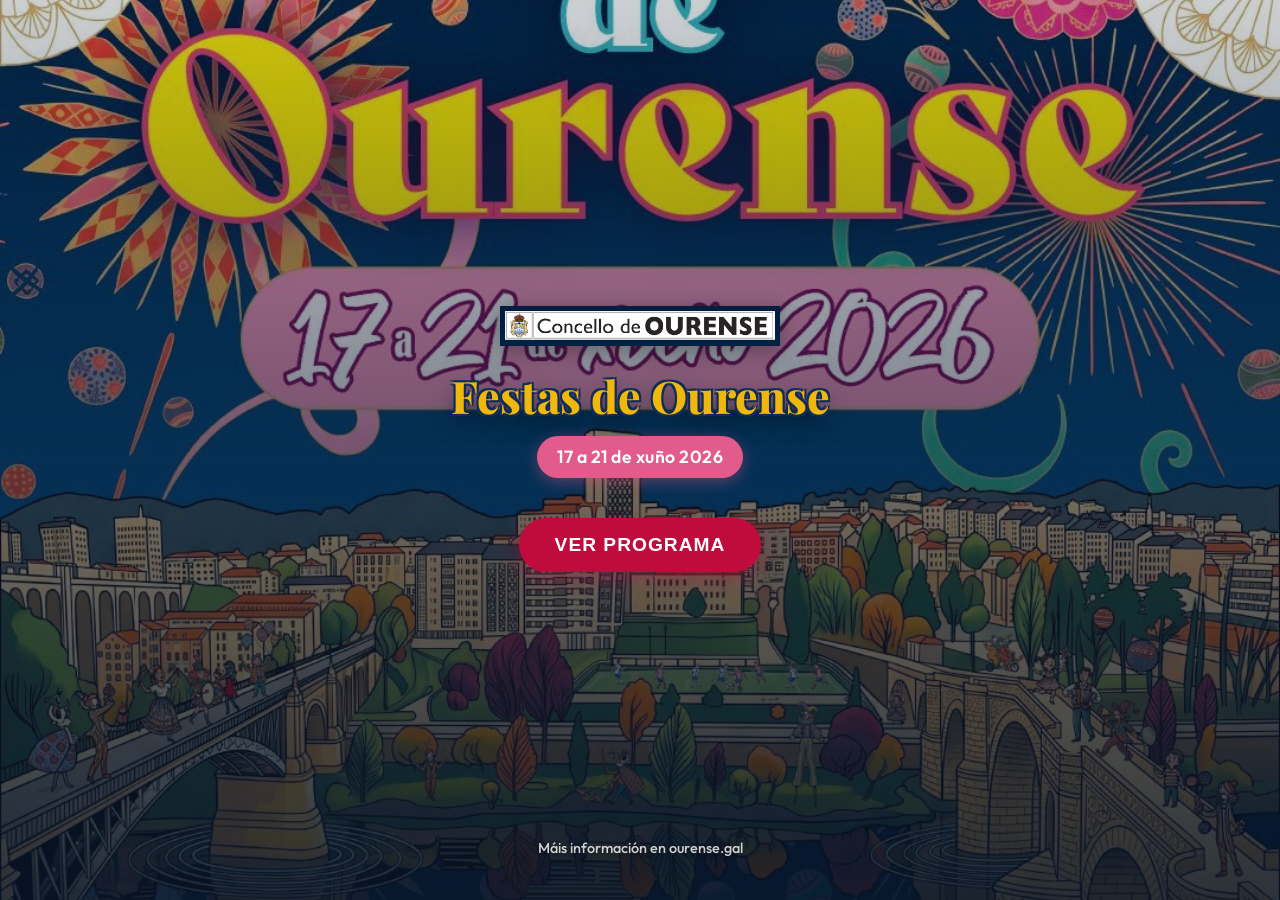
==== index.html @ bfb31bf0 "Proyecto inicial" ====
<!DOCTYPE html>
<html lang="gl">
<head>
  <meta charset="UTF-8">
  <meta name="viewport" content="width=device-width, initial-scale=1.0, maximum-scale=1.0, user-scalable=no">
  <title>Festas de Ourense 2026</title>
  
  <!-- SEO Meta Tags -->
  <meta name="description" content="Programa oficial, interactivo e optimizado para móbiles das Festas de Ourense 2026. Abre localizacións en Google Maps e garda os teus eventos favoritos.">
  <meta name="theme-color" content="#081b33">
  
  <!-- PWA & Mobile Web App Capable -->
  <meta name="apple-mobile-web-app-capable" content="yes">
  <meta name="apple-mobile-web-app-status-bar-style" content="black-translucent">
  <meta name="apple-mobile-web-app-title" content="Festas Ourense">
  <link rel="apple-touch-icon" href="assets/icon-192.png">
  <link rel="manifest" href="manifest.json">
  <link rel="shortcut icon" href="assets/favicon.ico" type="image/x-icon">

  <!-- Google Fonts -->
  <link rel="preconnect" href="https://fonts.googleapis.com">
  <link rel="preconnect" href="https://fonts.gstatic.com" crossorigin>
  <link href="https://fonts.googleapis.com/css2?family=Outfit:wght@300;400;500;600;700&family=Playfair+Display:ital,wght@0,600;0,700;0,800;1,600&display=swap" rel="stylesheet">
  
  <!-- CSS Styles -->
  <link rel="stylesheet" href="style.css">
</head>
<body>

  <!-- Screen 1: Splash Screen / Portada -->
  <div id="splash-screen" class="splash-container">
    <div class="splash-overlay"></div>
    <div class="splash-content">
      <img src="assets/logo.png" alt="Concello de Ourense" class="splash-logo">
      <h1 class="splash-title">Festas de Ourense</h1>
      <div class="splash-badge">17 a 21 de xuño 2026</div>
      <button id="btn-enter" class="btn-primary-ripple">Ver Programa</button>
    </div>
    <div class="splash-footer">
      Máis información en ourense.gal
    </div>
  </div>

  <!-- Screen 2: Main App Screen -->
  <div id="app-container" class="app-main hidden">
    <!-- Top Header Bar -->
    <header class="app-header">
      <div class="header-logo-container">
        <img src="assets/logo.png" alt="Concello de Ourense" class="header-logo">
      </div>
      <div class="header-titles">
        <h2 class="header-main-title">Festas de Ourense</h2>
        <div class="header-badge">17 a 21 de xuño 2026</div>
      </div>
    </header>

    <!-- Search and Filter Bar -->
    <section class="search-section">
      <div class="search-wrapper">
        <span class="search-icon">
          <svg width="20" height="20" viewBox="0 0 24 24" fill="none" stroke="currentColor" stroke-width="2.5" stroke-linecap="round" stroke-linejoin="round"><circle cx="11" cy="11" r="8"></circle><line x1="21" y1="21" x2="16.65" y2="16.65"></line></svg>
        </span>
        <input type="text" id="search-input" placeholder="Buscar orquestra, concerto, lugar..." autocomplete="off">
        <button id="search-clear-btn" class="search-clear-btn hidden" aria-label="Limpar busca">
          <svg width="18" height="18" viewBox="0 0 24 24" fill="none" stroke="currentColor" stroke-width="2.5" stroke-linecap="round" stroke-linejoin="round"><line x1="18" y1="6" x2="6" y2="18"></line><line x1="6" y1="6" x2="18" y2="18"></line></svg>
        </button>
      </div>
    </section>

    <!-- Navigation Tabs (horizontal scrolling on mobile) -->
    <nav class="tabs-nav">
      <div class="tabs-scroll-container">
        <button class="tab-btn active" data-tab="all">Xerais</button>
        <button class="tab-btn" data-tab="17">Mér 17</button>
        <button class="tab-btn" data-tab="18">Xov 18</button>
        <button class="tab-btn" data-tab="19">Ven 19</button>
        <button class="tab-btn" data-tab="20">Sáb 20</button>
        <button class="tab-btn" data-tab="21">Dom 21</button>
        <button class="tab-btn tab-btn-fav" data-tab="favorites">
          <span class="fav-icon-wrapper">
            <svg class="star-icon" width="16" height="16" viewBox="0 0 24 24" fill="currentColor"><polygon points="12 2 15.09 8.26 22 9.27 17 14.14 18.18 21.02 12 17.77 5.82 21.02 7 14.14 2 9.27 8.91 8.26 12 2"></polygon></svg>
          </span>
          Favoritos
        </button>
      </div>
    </nav>

    <!-- Events Content -->
    <main class="events-main">
      <!-- Active Tab Header (Shows day name / count of favorites) -->
      <div class="tab-header-info">
        <h3 id="tab-title">Eventos Xerais / Varios días</h3>
        <span id="event-count" class="event-count-badge">0 eventos</span>
      </div>

      <!-- Events List Container -->
      <div id="events-list" class="events-list">
        <!-- Rendered dynamically via app.js -->
      </div>
    </main>

    <!-- PWA Install Prompt Banner -->
    <div id="pwa-install-banner" class="pwa-banner hidden">
      <div class="pwa-banner-content">
        <img src="assets/icon-192.png" alt="App Icon" class="pwa-banner-icon">
        <div class="pwa-banner-text">
          <h4>Engadir á pantalla de inicio</h4>
          <p>Accede ao programa ao instante, incluso sen internet.</p>
        </div>
      </div>
      <div class="pwa-banner-actions">
        <button id="pwa-btn-cancel" class="btn-text">Agora non</button>
        <button id="pwa-btn-install" class="btn-accent">Instalar</button>
      </div>
    </div>

    <!-- Footer of main page -->
    <footer class="app-footer">
      <p>Máis información en <a href="https://ourense.gal" target="_blank" rel="noopener">ourense.gal</a></p>
      <p class="copyright">Concello de Ourense &copy; 2026</p>
    </footer>
  </div>

  <!-- JavaScript App Logic -->
  <script src="app.js"></script>
</body>
</html>
---- style.css ----
/* Reset & Base Styles */
* {
  box-sizing: border-box;
  margin: 0;
  padding: 0;
  -webkit-tap-highlight-color: transparent;
}

:root {
  --color-bg-dark: #081528;
  --color-primary: #102d59;
  --color-accent-red: #c00c3c;
  --color-accent-pink: #e25b8b;
  --color-accent-green: #1f6b3e;
  --color-accent-yellow: #f0b70c;
  --color-card-bg: rgba(255, 255, 255, 0.92);
  --color-text-main: #2b3a4a;
  --color-text-muted: #6b7785;
  --font-serif: 'Playfair Display', Georgia, serif;
  --font-sans: 'Outfit', -apple-system, BlinkMacSystemFont, sans-serif;
  --shadow-premium: 0 10px 30px rgba(0, 0, 0, 0.15);
  --border-radius-lg: 24px;
  --border-radius-md: 16px;
  --transition-smooth: all 0.3s cubic-bezier(0.4, 0, 0.2, 1);
}

body {
  font-family: var(--font-sans);
  background-color: var(--color-bg-dark);
  color: var(--color-text-main);
  line-height: 1.5;
  min-height: 100vh;
  overflow-x: hidden;
  display: flex;
  justify-content: center;
}

/* Scrollbar styling */
::-webkit-scrollbar {
  width: 6px;
  height: 6px;
}
::-webkit-scrollbar-track {
  background: rgba(255, 255, 255, 0.05);
}
::-webkit-scrollbar-thumb {
  background: rgba(255, 255, 255, 0.2);
  border-radius: 3px;
}

/* -------------------------------------------------------------
   SPLASH SCREEN / PORTADA
------------------------------------------------------------- */
.splash-container {
  position: fixed;
  top: 0;
  left: 0;
  width: 100%;
  height: 100%;
  z-index: 1000;
  background-image: url('assets/cover.jpg');
  background-size: cover;
  background-position: center;
  display: flex;
  flex-direction: column;
  justify-content: space-between;
  align-items: center;
  padding: 40px 20px;
  transition: opacity 0.6s cubic-bezier(0.4, 0, 0.2, 1), transform 0.6s cubic-bezier(0.4, 0, 0.2, 1);
}

.splash-overlay {
  position: absolute;
  top: 0;
  left: 0;
  width: 100%;
  height: 100%;
  background: linear-gradient(to bottom, rgba(8, 21, 40, 0.2) 0%, rgba(8, 21, 40, 0.85) 100%);
  z-index: 1;
}

.splash-content {
  position: relative;
  z-index: 2;
  text-align: center;
  display: flex;
  flex-direction: column;
  align-items: center;
  margin-top: auto;
  margin-bottom: auto;
  width: 100%;
  max-width: 450px;
}

.splash-logo {
  max-width: 280px;
  height: auto;
  margin-bottom: 25px;
  filter: drop-shadow(0 4px 10px rgba(0, 0, 0, 0.3));
}

.splash-title {
  font-family: var(--font-serif);
  font-size: 2.8rem;
  font-weight: 800;
  color: var(--color-accent-yellow);
  text-shadow: 2px 2px 0px var(--color-primary), -2px -2px 0px var(--color-primary), 2px -2px 0px var(--color-primary), -2px 2px 0px var(--color-primary), 0 10px 20px rgba(0, 0, 0, 0.5);
  margin-bottom: 15px;
  line-height: 1.1;
}

.splash-badge {
  background-color: var(--color-accent-pink);
  color: white;
  padding: 8px 20px;
  border-radius: 50px;
  font-weight: 600;
  font-size: 1.1rem;
  box-shadow: 0 4px 15px rgba(226, 91, 139, 0.4);
  margin-bottom: 40px;
  letter-spacing: 0.5px;
}

.btn-primary-ripple {
  background: var(--color-accent-red);
  color: white;
  border: none;
  padding: 16px 36px;
  font-size: 1.2rem;
  font-weight: 700;
  border-radius: 50px;
  cursor: pointer;
  box-shadow: 0 6px 20px rgba(192, 12, 60, 0.4);
  transition: var(--transition-smooth);
  text-transform: uppercase;
  letter-spacing: 1px;
  position: relative;
  overflow: hidden;
}

.btn-primary-ripple:active {
  transform: scale(0.96);
  box-shadow: 0 4px 10px rgba(192, 12, 60, 0.3);
}

.splash-footer {
  position: relative;
  z-index: 2;
  color: white;
  font-size: 0.9rem;
  opacity: 0.8;
  font-weight: 500;
  text-shadow: 0 2px 4px rgba(0, 0, 0, 0.5);
}

.splash-container.fade-out {
  opacity: 0;
  transform: scale(1.05);
  pointer-events: none;
}

/* -------------------------------------------------------------
   MAIN CONTAINER (MOBILE PREVIEW CONTAINER FOR DESKTOP)
------------------------------------------------------------- */
.app-main {
  width: 100%;
  max-width: 550px; /* Mobile width container on desktop */
  min-height: 100vh;
  background-image: url('assets/background.jpg');
  background-size: cover;
  background-position: center;
  background-attachment: fixed;
  display: flex;
  flex-direction: column;
  position: relative;
  box-shadow: 0 0 40px rgba(0, 0, 0, 0.6);
  border-left: 1px solid rgba(255, 255, 255, 0.05);
  border-right: 1px solid rgba(255, 255, 255, 0.05);
  padding-bottom: 20px;
}

.hidden {
  display: none !important;
}

/* -------------------------------------------------------------
   APP HEADER
------------------------------------------------------------- */
.app-header {
  padding: 24px 20px 15px 20px;
  text-align: center;
  display: flex;
  flex-direction: column;
  align-items: center;
}

.header-logo-container {
  background: white;
  padding: 6px 12px;
  border-radius: 8px;
  box-shadow: 0 4px 12px rgba(0, 0, 0, 0.25);
  margin-bottom: 12px;
}

.header-logo {
  height: 28px;
  display: block;
}

.header-main-title {
  font-family: var(--font-serif);
  font-size: 2.2rem;
  color: var(--color-accent-yellow);
  text-shadow: 1.5px 1.5px 0px var(--color-primary), -1.5px -1.5px 0px var(--color-primary), 1.5px -1.5px 0px var(--color-primary), -1.5px 1.5px 0px var(--color-primary), 0 5px 10px rgba(0,0,0,0.3);
  margin-bottom: 6px;
  line-height: 1.1;
}

.header-badge {
  display: inline-block;
  background-color: var(--color-accent-pink);
  color: white;
  padding: 4px 14px;
  border-radius: 50px;
  font-weight: 600;
  font-size: 0.85rem;
  box-shadow: 0 3px 10px rgba(226, 91, 139, 0.35);
}

/* -------------------------------------------------------------
   SEARCH SECTION
------------------------------------------------------------- */
.search-section {
  padding: 0 20px 15px 20px;
}

.search-wrapper {
  position: relative;
  display: flex;
  align-items: center;
  background: rgba(255, 255, 255, 0.15);
  backdrop-filter: blur(10px);
  -webkit-backdrop-filter: blur(10px);
  border: 1px solid rgba(255, 255, 255, 0.25);
  border-radius: 14px;
  padding: 2px 14px;
  transition: var(--transition-smooth);
}

.search-wrapper:focus-within {
  background: rgba(255, 255, 255, 0.25);
  border-color: var(--color-accent-yellow);
  box-shadow: 0 0 15px rgba(240, 183, 12, 0.2);
}

.search-icon {
  color: rgba(255, 255, 255, 0.8);
  display: flex;
  align-items: center;
  margin-right: 10px;
}

.search-wrapper input {
  width: 100%;
  height: 44px;
  background: transparent;
  border: none;
  outline: none;
  font-family: var(--font-sans);
  color: white;
  font-size: 1rem;
  font-weight: 500;
}

.search-wrapper input::placeholder {
  color: rgba(255, 255, 255, 0.65);
}

.search-clear-btn {
  background: transparent;
  border: none;
  color: rgba(255, 255, 255, 0.7);
  cursor: pointer;
  display: flex;
  align-items: center;
  padding: 4px;
  transition: var(--transition-smooth);
}

.search-clear-btn:hover {
  color: white;
}

/* -------------------------------------------------------------
   NAVIGATION TABS
------------------------------------------------------------- */
.tabs-nav {
  padding: 0 10px 15px 10px;
  overflow: hidden;
}

.tabs-scroll-container {
  display: flex;
  gap: 8px;
  overflow-x: auto;
  padding: 4px 10px 8px 10px;
  scroll-behavior: smooth;
  scrollbar-width: none; /* Firefox */
}

.tabs-scroll-container::-webkit-scrollbar {
  display: none; /* Safari & Chrome */
}

.tab-btn {
  background: rgba(255, 255, 255, 0.1);
  backdrop-filter: blur(5px);
  -webkit-backdrop-filter: blur(5px);
  border: 1px solid rgba(255, 255, 255, 0.15);
  color: white;
  padding: 10px 18px;
  border-radius: 50px;
  font-size: 0.9rem;
  font-weight: 600;
  cursor: pointer;
  white-space: nowrap;
  transition: var(--transition-smooth);
  display: flex;
  align-items: center;
  gap: 6px;
}

.tab-btn:hover, .tab-btn:focus {
  background: rgba(255, 255, 255, 0.2);
  transform: translateY(-1px);
}

.tab-btn.active {
  background: var(--color-accent-yellow);
  color: var(--color-primary);
  border-color: var(--color-accent-yellow);
  box-shadow: 0 4px 12px rgba(240, 183, 12, 0.3);
}

.tab-btn-fav {
  background: rgba(226, 91, 139, 0.2);
  border-color: rgba(226, 91, 139, 0.3);
  color: #ffb5d0;
}

.tab-btn-fav.active {
  background: var(--color-accent-pink);
  color: white;
  border-color: var(--color-accent-pink);
  box-shadow: 0 4px 12px rgba(226, 91, 139, 0.4);
}

.fav-icon-wrapper {
  color: var(--color-accent-yellow);
}

.tab-btn-fav.active .fav-icon-wrapper {
  color: white;
}

/* -------------------------------------------------------------
   EVENTS CONTENT
------------------------------------------------------------- */
.events-main {
  flex: 1;
  padding: 0 20px;
}

.tab-header-info {
  display: flex;
  justify-content: space-between;
  align-items: center;
  margin-bottom: 15px;
  color: white;
}

.tab-header-info h3 {
  font-size: 1.15rem;
  font-weight: 600;
  text-shadow: 0 2px 4px rgba(0,0,0,0.5);
}

.event-count-badge {
  background: rgba(255, 255, 255, 0.2);
  padding: 4px 10px;
  border-radius: 50px;
  font-size: 0.8rem;
  font-weight: 600;
}

.events-list {
  display: flex;
  flex-direction: column;
  gap: 16px;
}

/* EVENT CARD */
.event-card {
  background: var(--color-card-bg);
  backdrop-filter: blur(12px);
  -webkit-backdrop-filter: blur(12px);
  border: 1px solid rgba(255, 255, 255, 0.5);
  border-radius: var(--border-radius-lg);
  padding: 20px;
  box-shadow: var(--shadow-premium);
  transition: var(--transition-smooth);
  position: relative;
  overflow: hidden;
  animation: slideUpFade 0.4s ease-out both;
}

@keyframes slideUpFade {
  from {
    opacity: 0;
    transform: translateY(20px);
  }
  to {
    opacity: 1;
    transform: translateY(0);
  }
}

.event-card:hover {
  transform: translateY(-2px);
  box-shadow: 0 15px 35px rgba(0, 0, 0, 0.22);
}

/* Status Badges */
.event-status-badge {
  position: absolute;
  top: 24px;
  right: 70px;
  font-size: 0.7rem;
  font-weight: 700;
  padding: 3px 8px;
  border-radius: 4px;
  text-transform: uppercase;
  letter-spacing: 0.5px;
}

.status-live {
  background-color: #ffe8e8;
  color: #d11a1a;
  border: 1px solid #ffcccc;
  animation: pulseLive 1.5s infinite;
}

@keyframes pulseLive {
  0% { opacity: 1; }
  50% { opacity: 0.6; }
  100% { opacity: 1; }
}

.status-today {
  background-color: #e3fcf0;
  color: #155724;
  border: 1px solid #c3e6cb;
}

.status-upcoming {
  background-color: #e8f4fd;
  color: #004085;
  border: 1px solid #b8daff;
}

/* Card Content Structure */
.event-info {
  margin-bottom: 16px;
  padding-right: 60px; /* Leave space for favorites button */
}

.event-title {
  font-family: var(--font-serif);
  font-size: 1.55rem;
  font-weight: 700;
  color: var(--color-primary);
  line-height: 1.25;
  margin-bottom: 8px;
}

/* Red title styling option based on PDF */
.event-card.styled-alt .event-title {
  color: var(--color-accent-red);
}

.event-divider {
  border: 0;
  border-top: 1.5px dotted #c4cfdb;
  margin: 10px 0 12px 0;
  width: 100%;
}

.event-detail-row {
  display: flex;
  align-items: flex-start;
  gap: 8px;
  margin-bottom: 8px;
  font-size: 0.95rem;
}

.event-detail-row:last-child {
  margin-bottom: 0;
}

.detail-label {
  font-weight: 700;
  color: var(--color-accent-red);
  min-width: 65px;
  font-size: 0.9rem;
}

.detail-value {
  color: var(--color-text-main);
  font-weight: 500;
}

/* Dates styling with bold numbers */
.detail-value.dates {
  font-weight: 500;
}
.detail-value.dates strong {
  font-weight: 800;
  font-size: 1.05rem;
  color: black;
}

.detail-value.time {
  color: var(--color-accent-green);
  font-weight: 700;
}

.detail-value.location {
  color: var(--color-accent-green);
  font-style: italic;
  font-weight: 600;
}

/* Card Action Buttons */
.event-actions {
  display: flex;
  gap: 10px;
  border-top: 1px solid rgba(0, 0, 0, 0.06);
  padding-top: 14px;
  margin-top: 14px;
}

.btn-card-action {
  flex: 1;
  display: flex;
  align-items: center;
  justify-content: center;
  gap: 8px;
  height: 42px;
  border-radius: 50px;
  font-family: var(--font-sans);
  font-size: 0.9rem;
  font-weight: 600;
  cursor: pointer;
  transition: var(--transition-smooth);
}

.btn-map {
  background-color: var(--color-primary);
  color: white;
  border: none;
  box-shadow: 0 4px 10px rgba(16, 45, 89, 0.25);
}

.btn-map:hover {
  background-color: #0b1f3e;
  transform: translateY(-1px);
}

.btn-share {
  background-color: white;
  color: var(--color-text-main);
  border: 1px solid #d4dadf;
}

.btn-share:hover {
  background-color: #f5f7f8;
  transform: translateY(-1px);
}

/* Floating Favorites Star Button (Top Right of Card) */
.btn-favorite-float {
  position: absolute;
  top: 15px;
  right: 15px;
  background: white;
  border: 1px solid #e2e8f0;
  width: 42px;
  height: 42px;
  border-radius: 50%;
  display: flex;
  align-items: center;
  justify-content: center;
  cursor: pointer;
  box-shadow: 0 4px 10px rgba(0,0,0,0.08);
  transition: var(--transition-smooth);
  color: var(--color-text-muted);
}

.btn-favorite-float:hover {
  transform: scale(1.08);
  box-shadow: 0 6px 15px rgba(0,0,0,0.12);
}

.btn-favorite-float.is-active {
  background-color: var(--color-accent-pink);
  border-color: var(--color-accent-pink);
  color: var(--color-accent-yellow);
  box-shadow: 0 4px 12px rgba(226, 91, 139, 0.3);
}

.btn-favorite-float svg {
  transition: var(--transition-smooth);
}

.btn-favorite-float.is-active svg {
  transform: scale(1.1);
  fill: var(--color-accent-yellow);
}

/* Empty Favorites State */
.empty-state {
  text-align: center;
  padding: 40px 20px;
  color: white;
  display: flex;
  flex-direction: column;
  align-items: center;
  animation: fadeIn 0.4s ease-out;
}

@keyframes fadeIn {
  from { opacity: 0; }
  to { opacity: 1; }
}

.empty-state-icon {
  background: rgba(255, 255, 255, 0.1);
  width: 70px;
  height: 70px;
  border-radius: 50%;
  display: flex;
  align-items: center;
  justify-content: center;
  margin-bottom: 15px;
  color: rgba(255, 255, 255, 0.6);
  border: 1px solid rgba(255, 255, 255, 0.15);
}

.empty-state h4 {
  font-size: 1.2rem;
  margin-bottom: 8px;
  font-weight: 600;
}

.empty-state p {
  font-size: 0.95rem;
  color: rgba(255, 255, 255, 0.7);
  max-width: 300px;
}

/* -------------------------------------------------------------
   PWA INSTALL BANNER
------------------------------------------------------------- */
.pwa-banner {
  position: fixed;
  bottom: 20px;
  left: 50%;
  transform: translateX(-50%);
  width: calc(100% - 32px);
  max-width: 500px;
  background: white;
  border-radius: 20px;
  padding: 16px;
  box-shadow: 0 10px 40px rgba(0, 0, 0, 0.3);
  z-index: 999;
  display: flex;
  flex-direction: column;
  gap: 12px;
  border: 1px solid rgba(255, 255, 255, 0.8);
  animation: slideUp 0.5s cubic-bezier(0.175, 0.885, 0.32, 1.275);
}

@keyframes slideUp {
  from {
    transform: translate(-50%, 100px);
    opacity: 0;
  }
  to {
    transform: translate(-50%, 0);
    opacity: 1;
  }
}

.pwa-banner-content {
  display: flex;
  align-items: center;
  gap: 12px;
}

.pwa-banner-icon {
  width: 48px;
  height: 48px;
  border-radius: 12px;
  box-shadow: 0 4px 10px rgba(0, 0, 0, 0.1);
}

.pwa-banner-text h4 {
  font-size: 0.95rem;
  font-weight: 700;
  color: var(--color-primary);
  margin-bottom: 2px;
}

.pwa-banner-text p {
  font-size: 0.8rem;
  color: var(--color-text-muted);
}

.pwa-banner-actions {
  display: flex;
  justify-content: flex-end;
  gap: 12px;
}

.btn-text {
  background: transparent;
  border: none;
  color: var(--color-text-muted);
  font-weight: 600;
  font-size: 0.9rem;
  padding: 8px 12px;
  cursor: pointer;
  font-family: var(--font-sans);
}

.btn-accent {
  background: var(--color-accent-pink);
  color: white;
  border: none;
  font-weight: 700;
  font-size: 0.9rem;
  padding: 8px 18px;
  border-radius: 50px;
  cursor: pointer;
  box-shadow: 0 4px 10px rgba(226, 91, 139, 0.25);
  font-family: var(--font-sans);
}

/* -------------------------------------------------------------
   APP FOOTER
------------------------------------------------------------- */
.app-footer {
  text-align: center;
  padding: 30px 20px 10px 20px;
  color: white;
  font-size: 0.85rem;
  opacity: 0.8;
}

.app-footer a {
  color: var(--color-accent-yellow);
  text-decoration: none;
  font-weight: 600;
}

.app-footer a:hover {
  text-decoration: underline;
}

.app-footer .copyright {
  font-size: 0.75rem;
  margin-top: 5px;
  opacity: 0.6;
}

/* Toast Notification */
.toast-msg {
  position: fixed;
  bottom: 30px;
  left: 50%;
  transform: translateX(-50%) translateY(100px);
  background: rgba(8, 21, 40, 0.95);
  color: white;
  padding: 10px 24px;
  border-radius: 50px;
  font-size: 0.9rem;
  font-weight: 600;
  box-shadow: var(--shadow-premium);
  border: 1px solid rgba(255, 255, 255, 0.15);
  z-index: 1001;
  pointer-events: none;
  transition: transform 0.3s cubic-bezier(0.175, 0.885, 0.32, 1.275);
}

.toast-msg.show {
  transform: translateX(-50%) translateY(0);
}
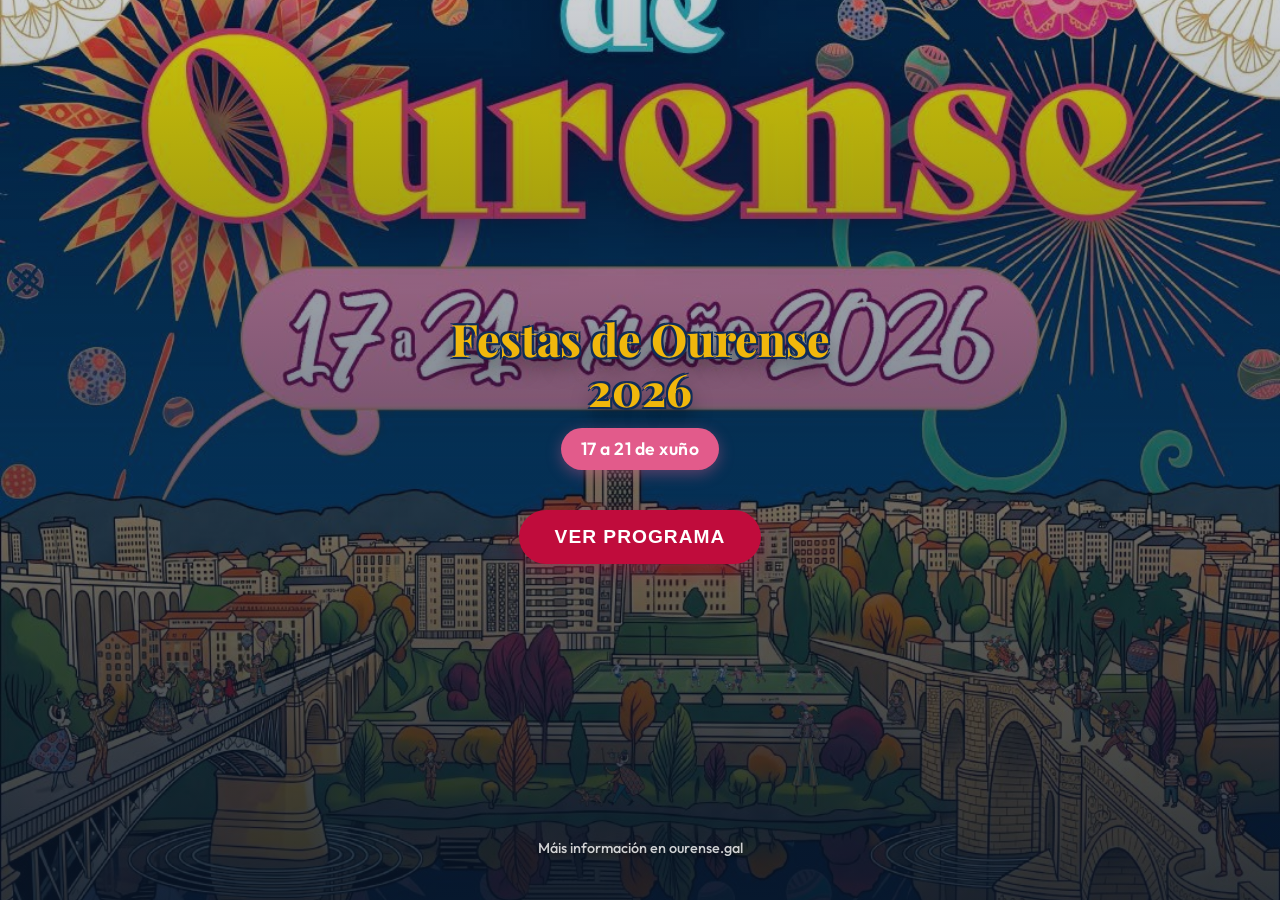
==== commit 045b2c03: "más cambios pequeños" ====
--- a/index.html
+++ b/index.html
@@ -23,7 +23,7 @@
   <link href="https://fonts.googleapis.com/css2?family=Outfit:wght@300;400;500;600;700&family=Playfair+Display:ital,wght@0,600;0,700;0,800;1,600&display=swap" rel="stylesheet">
   
   <!-- CSS Styles -->
-  <link rel="stylesheet" href="style.css">
+  <link rel="stylesheet" href="style.css?v=202606081820">
 </head>
 <body>
 
@@ -31,12 +31,11 @@
   <div id="splash-screen" class="splash-container">
     <div class="splash-overlay"></div>
     <div class="splash-content">
-      <img src="assets/logo.png" alt="Concello de Ourense" class="splash-logo">
-      <h1 class="splash-title">Festas de Ourense</h1>
-      <div class="splash-badge">17 a 21 de xuño 2026</div>
+      <h1 class="splash-title">Festas de Ourense 2026</h1>
+      <div class="splash-badge" id="splash-date-badge">17 a 21 de xuño</div>
       <button id="btn-enter" class="btn-primary-ripple">Ver Programa</button>
     </div>
-    <div class="splash-footer">
+    <div class="splash-footer" id="splash-footer-text">
       Máis información en ourense.gal
     </div>
   </div>
@@ -50,7 +49,12 @@
       </div>
       <div class="header-titles">
         <h2 class="header-main-title">Festas de Ourense</h2>
-        <div class="header-badge">17 a 21 de xuño 2026</div>
+        <div class="header-badge" id="header-date-badge">17 a 21 de xuño 2026</div>
+      </div>
+      <!-- Language Switcher Selector -->
+      <div class="lang-switcher">
+        <button id="btn-lang-gl" class="btn-lang active" data-lang="gl">GL</button>
+        <button id="btn-lang-es" class="btn-lang" data-lang="es">ES</button>
       </div>
     </header>
 
@@ -67,23 +71,21 @@
       </div>
     </section>
 
-    <!-- Navigation Tabs (horizontal scrolling on mobile) -->
-    <nav class="tabs-nav">
-      <div class="tabs-scroll-container">
-        <button class="tab-btn active" data-tab="all">Xerais</button>
-        <button class="tab-btn" data-tab="17">Mér 17</button>
-        <button class="tab-btn" data-tab="18">Xov 18</button>
-        <button class="tab-btn" data-tab="19">Ven 19</button>
-        <button class="tab-btn" data-tab="20">Sáb 20</button>
-        <button class="tab-btn" data-tab="21">Dom 21</button>
-        <button class="tab-btn tab-btn-fav" data-tab="favorites">
-          <span class="fav-icon-wrapper">
-            <svg class="star-icon" width="16" height="16" viewBox="0 0 24 24" fill="currentColor"><polygon points="12 2 15.09 8.26 22 9.27 17 14.14 18.18 21.02 12 17.77 5.82 21.02 7 14.14 2 9.27 8.91 8.26 12 2"></polygon></svg>
-          </span>
-          Favoritos
-        </button>
+    <!-- Date Select and Favorites Controls Section -->
+    <section class="controls-section">
+      <div class="select-wrapper">
+        <select id="date-select" aria-label="Seleccionar día">
+          <!-- Options rendered dynamically in app.js -->
+        </select>
       </div>
-    </nav>
+      <button id="btn-show-favs" class="btn-favs-toggle" aria-label="Ver favoritos">
+        <span class="favs-toggle-icon">
+          <svg width="18" height="18" viewBox="0 0 24 24" fill="currentColor"><polygon points="12 2 15.09 8.26 22 9.27 17 14.14 18.18 21.02 12 17.77 5.82 21.02 7 14.14 2 9.27 8.91 8.26 12 2"></polygon></svg>
+        </span>
+        <span id="favs-toggle-label">Favoritos</span>
+        <span id="favs-toggle-count" class="favs-count-pill">0</span>
+      </button>
+    </section>
 
     <!-- Events Content -->
     <main class="events-main">
@@ -104,8 +106,8 @@
       <div class="pwa-banner-content">
         <img src="assets/icon-192.png" alt="App Icon" class="pwa-banner-icon">
         <div class="pwa-banner-text">
-          <h4>Engadir á pantalla de inicio</h4>
-          <p>Accede ao programa ao instante, incluso sen internet.</p>
+          <h4 id="pwa-banner-title">Engadir á pantalla de inicio</h4>
+          <p id="pwa-banner-desc">Accede ao programa ao instante, incluso sen internet.</p>
         </div>
       </div>
       <div class="pwa-banner-actions">
@@ -116,12 +118,12 @@
 
     <!-- Footer of main page -->
     <footer class="app-footer">
-      <p>Máis información en <a href="https://ourense.gal" target="_blank" rel="noopener">ourense.gal</a></p>
-      <p class="copyright">Concello de Ourense &copy; 2026</p>
+      <p id="footer-info-link">Máis información en <a href="https://ourense.gal" target="_blank" rel="noopener">ourense.gal</a></p>
+      <p class="copyright">&copy; 2026 <a href="https://algoritmoabstracto.qd.je/" target="_blank" rel="noopener">Algoritmo Abstracto</a></p>
     </footer>
   </div>
 
   <!-- JavaScript App Logic -->
-  <script src="app.js"></script>
+  <script src="app.js?v=202606081820"></script>
 </body>
 </html>
--- a/style.css
+++ b/style.css
@@ -238,23 +238,23 @@
   position: relative;
   display: flex;
   align-items: center;
-  background: rgba(255, 255, 255, 0.15);
+  background: rgba(255, 255, 255, 0.9);
   backdrop-filter: blur(10px);
   -webkit-backdrop-filter: blur(10px);
-  border: 1px solid rgba(255, 255, 255, 0.25);
+  border: 2px solid rgba(16, 45, 89, 0.25);
   border-radius: 14px;
   padding: 2px 14px;
   transition: var(--transition-smooth);
 }
 
 .search-wrapper:focus-within {
-  background: rgba(255, 255, 255, 0.25);
-  border-color: var(--color-accent-yellow);
-  box-shadow: 0 0 15px rgba(240, 183, 12, 0.2);
+  background: #ffffff;
+  border-color: var(--color-accent-pink);
+  box-shadow: 0 0 15px rgba(226, 91, 139, 0.25);
 }
 
 .search-icon {
-  color: rgba(255, 255, 255, 0.8);
+  color: var(--color-primary);
   display: flex;
   align-items: center;
   margin-right: 10px;
@@ -267,19 +267,19 @@
   border: none;
   outline: none;
   font-family: var(--font-sans);
-  color: white;
+  color: var(--color-primary);
   font-size: 1rem;
-  font-weight: 500;
+  font-weight: 600;
 }
 
 .search-wrapper input::placeholder {
-  color: rgba(255, 255, 255, 0.65);
+  color: rgba(16, 45, 89, 0.55);
 }
 
 .search-clear-btn {
   background: transparent;
   border: none;
-  color: rgba(255, 255, 255, 0.7);
+  color: rgba(16, 45, 89, 0.6);
   cursor: pointer;
   display: flex;
   align-items: center;
@@ -288,78 +288,154 @@
 }
 
 .search-clear-btn:hover {
-  color: white;
+  color: var(--color-accent-red);
 }
 
 /* -------------------------------------------------------------
-   NAVIGATION TABS
+   LANGUAGE SWITCHER
 ------------------------------------------------------------- */
-.tabs-nav {
-  padding: 0 10px 15px 10px;
-  overflow: hidden;
-}
-
-.tabs-scroll-container {
-  display: flex;
+.lang-switcher {
+  display: flex;
+  background: rgba(255, 255, 255, 0.95);
+  border: 1px solid rgba(16, 45, 89, 0.25);
+  padding: 3px;
+  border-radius: 50px;
+  margin-top: 10px;
+  box-shadow: 0 4px 10px rgba(0, 0, 0, 0.08);
+}
+
+.btn-lang {
+  background: transparent;
+  border: none;
+  font-family: var(--font-sans);
+  font-size: 0.75rem;
+  font-weight: 700;
+  color: var(--color-primary);
+  width: 36px;
+  height: 24px;
+  border-radius: 50px;
+  cursor: pointer;
+  display: flex;
+  align-items: center;
+  justify-content: center;
+  transition: var(--transition-smooth);
+}
+
+.btn-lang:hover {
+  background: rgba(16, 45, 89, 0.08);
+}
+
+.btn-lang.active {
+  background: var(--color-primary);
+  color: white;
+}
+
+/* -------------------------------------------------------------
+   CONTROLS SECTION (SELECT DROPDOWN & FAVORITES TOGGLE)
+------------------------------------------------------------- */
+.controls-section {
+  display: flex;
+  gap: 12px;
+  padding: 0 20px 15px 20px;
+}
+
+.select-wrapper {
+  flex: 1;
+  position: relative;
+}
+
+.select-wrapper::after {
+  content: "";
+  position: absolute;
+  right: 15px;
+  top: 50%;
+  transform: translateY(-50%);
+  width: 10px;
+  height: 6px;
+  background-color: var(--color-primary);
+  clip-path: polygon(100% 0, 0 0, 50% 100%);
+  pointer-events: none;
+}
+
+#date-select {
+  width: 100%;
+  height: 48px;
+  padding: 0 35px 0 16px;
+  font-family: var(--font-sans);
+  font-size: 1rem;
+  font-weight: 700;
+  color: var(--color-primary);
+  background: rgba(255, 255, 255, 0.9);
+  border: 2px solid rgba(16, 45, 89, 0.25);
+  border-radius: 14px;
+  cursor: pointer;
+  outline: none;
+  -webkit-appearance: none;
+  -moz-appearance: none;
+  appearance: none;
+  transition: var(--transition-smooth);
+  box-shadow: 0 2px 6px rgba(0, 0, 0, 0.05);
+}
+
+#date-select:focus {
+  border-color: var(--color-accent-pink);
+  background: #ffffff;
+  box-shadow: 0 0 15px rgba(226, 91, 139, 0.2);
+}
+
+.btn-favs-toggle {
+  display: flex;
+  align-items: center;
   gap: 8px;
-  overflow-x: auto;
-  padding: 4px 10px 8px 10px;
-  scroll-behavior: smooth;
-  scrollbar-width: none; /* Firefox */
-}
-
-.tabs-scroll-container::-webkit-scrollbar {
-  display: none; /* Safari & Chrome */
-}
-
-.tab-btn {
-  background: rgba(255, 255, 255, 0.1);
-  backdrop-filter: blur(5px);
-  -webkit-backdrop-filter: blur(5px);
-  border: 1px solid rgba(255, 255, 255, 0.15);
-  color: white;
-  padding: 10px 18px;
-  border-radius: 50px;
-  font-size: 0.9rem;
-  font-weight: 600;
+  padding: 0 18px;
+  height: 48px;
+  border-radius: 14px;
+  font-family: var(--font-sans);
+  font-size: 0.95rem;
+  font-weight: 700;
   cursor: pointer;
-  white-space: nowrap;
-  transition: var(--transition-smooth);
-  display: flex;
-  align-items: center;
-  gap: 6px;
-}
-
-.tab-btn:hover, .tab-btn:focus {
-  background: rgba(255, 255, 255, 0.2);
-  transform: translateY(-1px);
-}
-
-.tab-btn.active {
-  background: var(--color-accent-yellow);
-  color: var(--color-primary);
-  border-color: var(--color-accent-yellow);
-  box-shadow: 0 4px 12px rgba(240, 183, 12, 0.3);
-}
-
-.tab-btn-fav {
-  background: rgba(226, 91, 139, 0.2);
-  border-color: rgba(226, 91, 139, 0.3);
-  color: #ffb5d0;
-}
-
-.tab-btn-fav.active {
+  transition: var(--transition-smooth);
+  background: rgba(255, 255, 255, 0.85);
+  border: 2px solid rgba(16, 45, 89, 0.25);
+  color: var(--color-primary);
+  box-shadow: 0 2px 6px rgba(0, 0, 0, 0.05);
+}
+
+.btn-favs-toggle:hover {
+  background: #ffffff;
+  border-color: var(--color-accent-pink);
+  color: var(--color-accent-pink);
+}
+
+.btn-favs-toggle.active {
   background: var(--color-accent-pink);
   color: white;
   border-color: var(--color-accent-pink);
   box-shadow: 0 4px 12px rgba(226, 91, 139, 0.4);
 }
 
-.fav-icon-wrapper {
+.favs-toggle-icon {
+  color: var(--color-accent-pink);
+  display: flex;
+  align-items: center;
+}
+
+.btn-favs-toggle.active .favs-toggle-icon {
   color: var(--color-accent-yellow);
 }
 
-.tab-btn-fav.active .fav-icon-wrapper {
+.favs-count-pill {
+  background: rgba(16, 45, 89, 0.1);
+  color: var(--color-primary);
+  padding: 2px 8px;
+  border-radius: 50px;
+  font-size: 0.8rem;
+  font-weight: 800;
+  transition: var(--transition-smooth);
+}
+
+.btn-favs-toggle.active .favs-count-pill {
+  background: rgba(255, 255, 255, 0.25);
   color: white;
 }
 
@@ -376,21 +452,22 @@
   justify-content: space-between;
   align-items: center;
   margin-bottom: 15px;
-  color: white;
+  color: var(--color-primary);
 }
 
 .tab-header-info h3 {
   font-size: 1.15rem;
-  font-weight: 600;
-  text-shadow: 0 2px 4px rgba(0,0,0,0.5);
+  font-weight: 700;
+  text-shadow: none;
 }
 
 .event-count-badge {
-  background: rgba(255, 255, 255, 0.2);
+  background: rgba(16, 45, 89, 0.1);
+  color: var(--color-primary);
   padding: 4px 10px;
   border-radius: 50px;
   font-size: 0.8rem;
-  font-weight: 600;
+  font-weight: 700;
 }
 
 .events-list {
